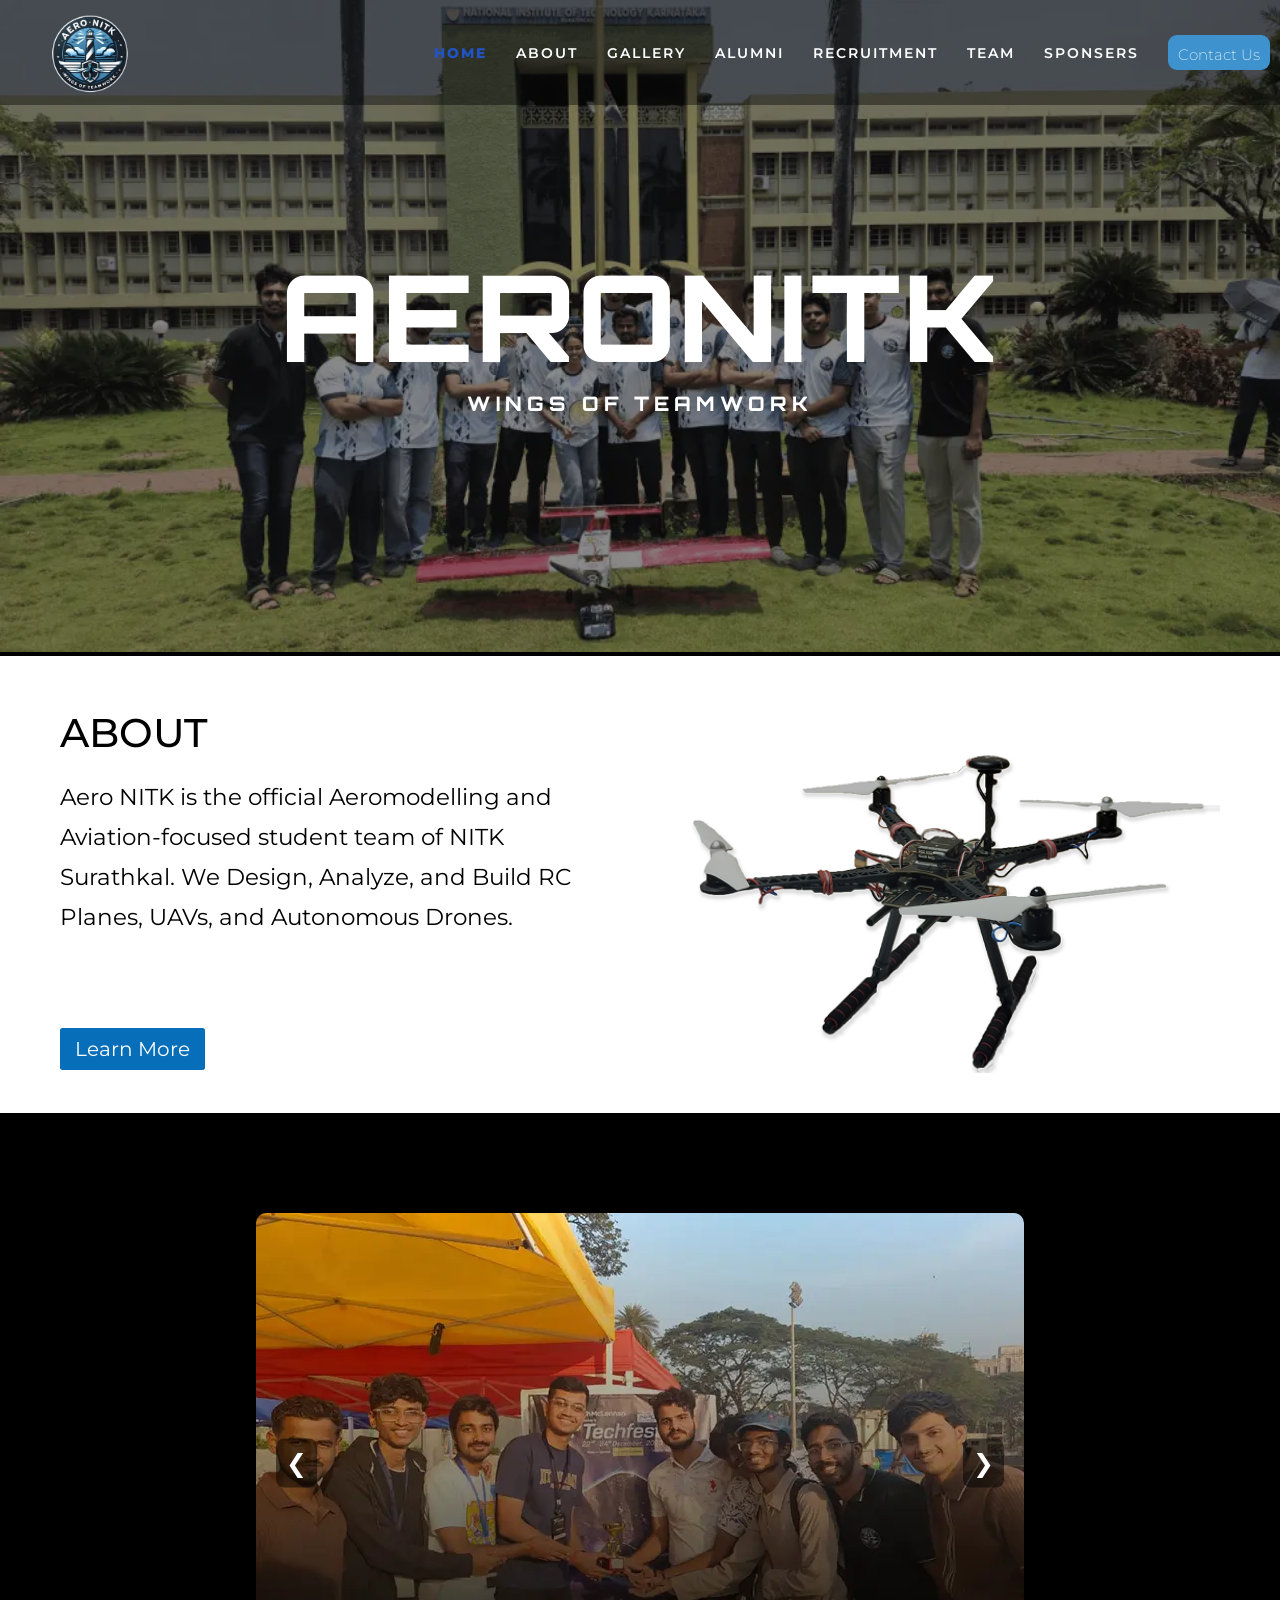
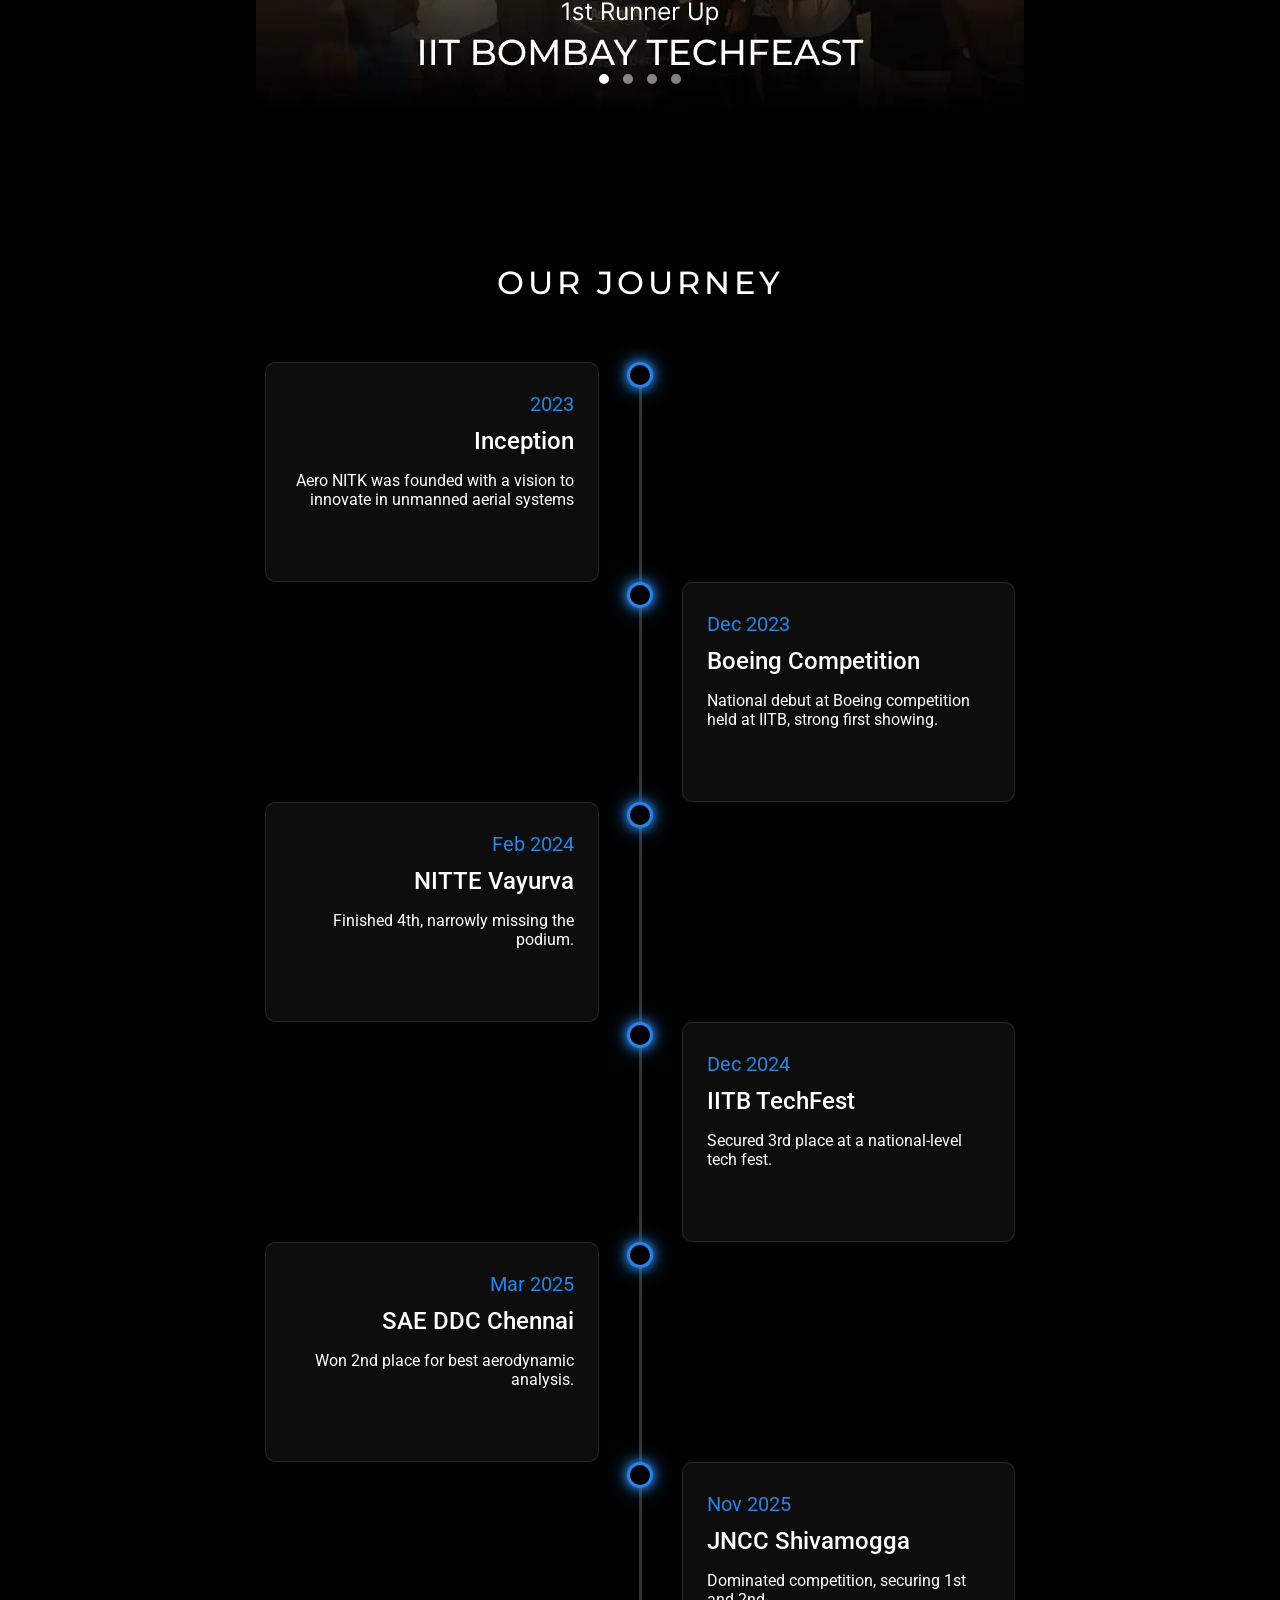
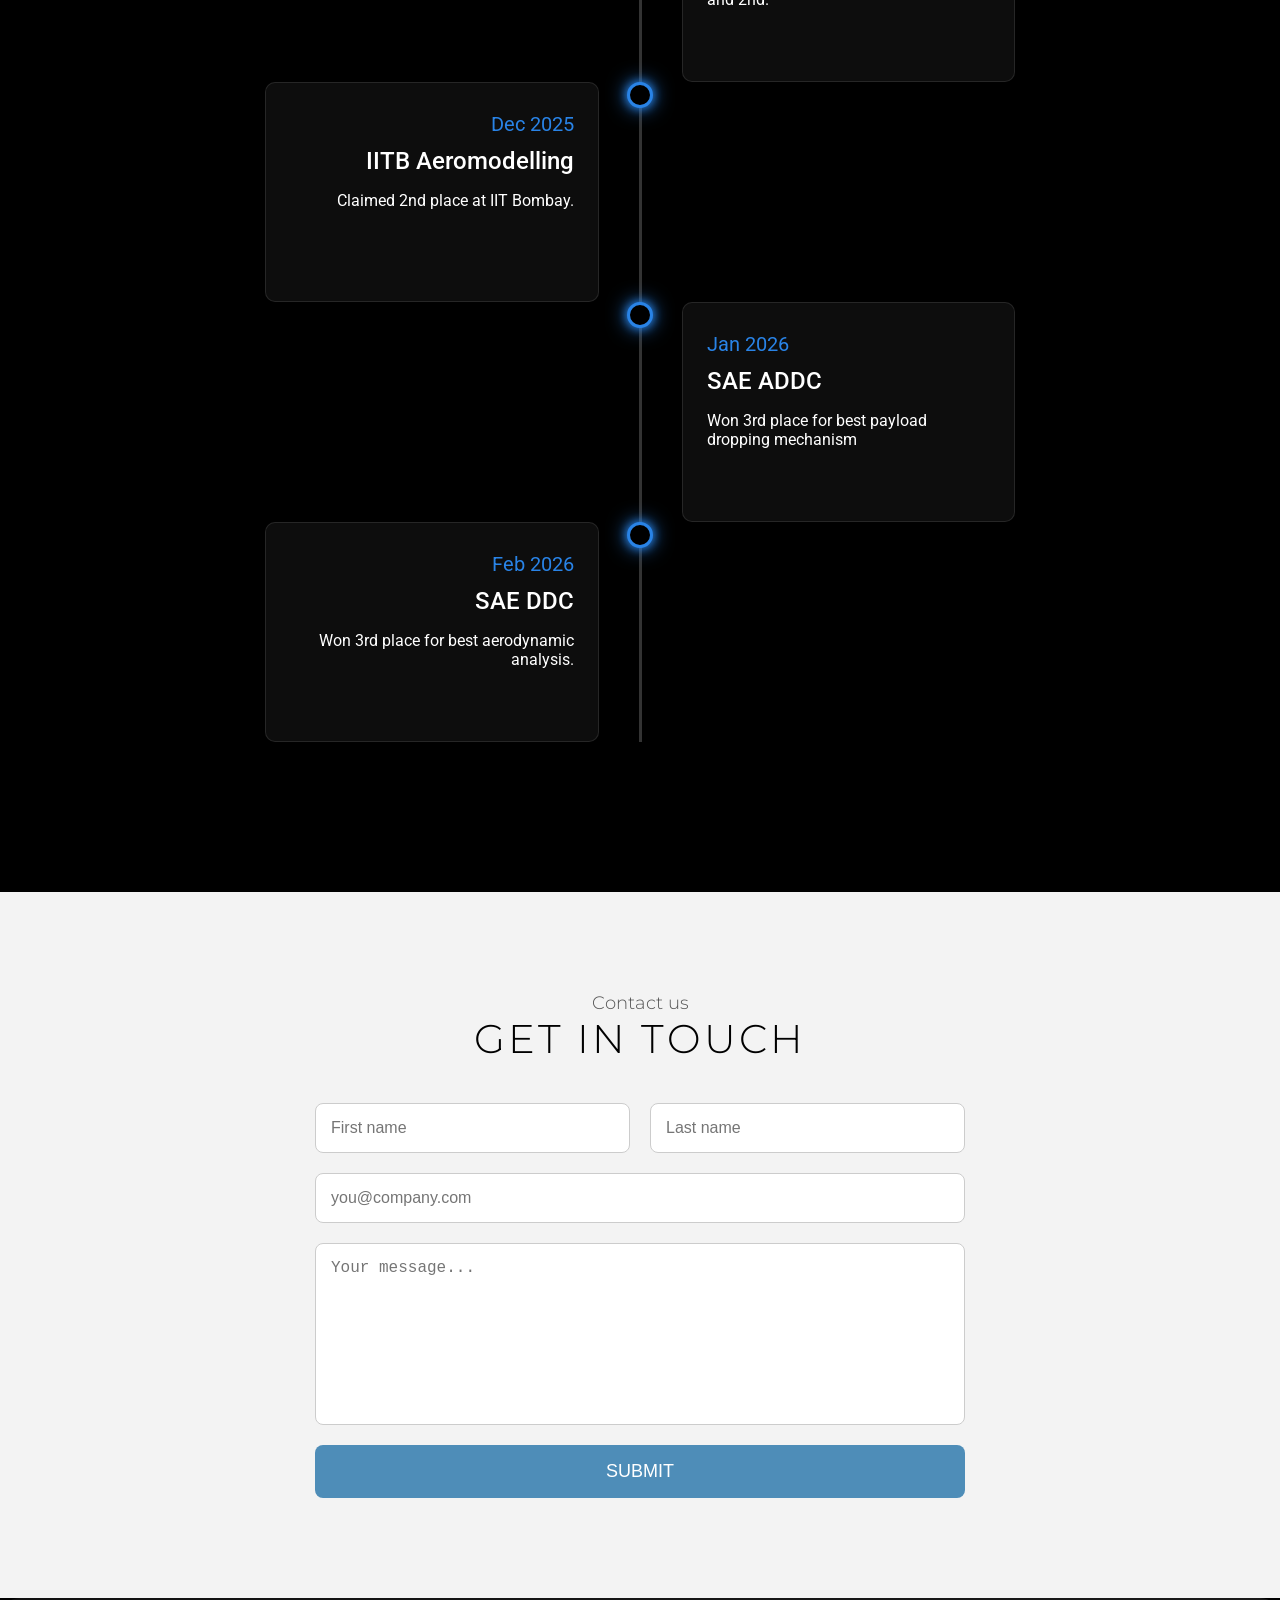
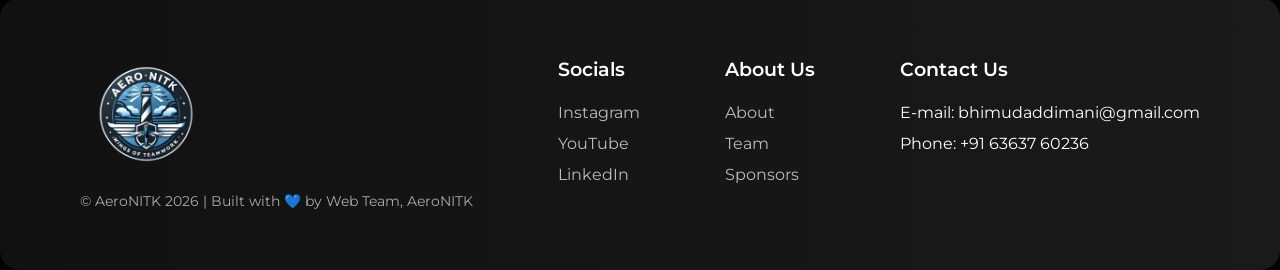
==== index.html @ a37a217d "change to index" ====
<!DOCTYPE html>
<html lang="en">
<head>
    <meta charset="UTF-8">
    <meta name="viewport" content="width=device-width, initial-scale=1.0">
    <title>Document</title>
    <link rel="stylesheet" href="CSS/aeronitk.css">
    <link rel="stylesheet" href="CSS/header.css">
    <link rel="preconnect" href="https://fonts.googleapis.com">
    <link rel="preconnect" href="https://fonts.gstatic.com" crossorigin>
    <link href="https://fonts.googleapis.com/css2?family=Montserrat:ital,wght@0,100..900;1,100..900&display=swap" rel="stylesheet">
    <link rel="preconnect" href="https://fonts.googleapis.com">
    <link rel="preconnect" href="https://fonts.gstatic.com" crossorigin>
    <link href="https://fonts.googleapis.com/css2?family=Montserrat:ital,wght@0,100..900;1,100..900&family=Orbitron:wght@400..900&  display=swap" rel="stylesheet">
    <link rel="stylesheet" href="CSS/timeline.css">
    <link rel="preconnect" href="https://fonts.googleapis.com">
<link rel="preconnect" href="https://fonts.gstatic.com" crossorigin>
<link href="https://fonts.googleapis.com/css2?family=Montserrat:ital,wght@0,100..900;1,100..900&family=Orbitron:wght@400..900&family=Roboto:ital,wght@0,100..900;1,100..900&display=swap" rel="stylesheet">
<link rel="stylesheet" href="CSS/footer.css">
</head>
<body>
    <div class="Header" >
        <div class="logo"><img class="logoimg" src="Images/Aero_NITK_logo-Bzuru4kK.png" alt="Logo"></div>
        <div class="left-header">
           <a id="home">HOME</a>
           <a id="about">ABOUT</a>
           <a id="gallery">GALLERY</a>
           <a id="alumni">ALUMNI</a>
           <a id="recruitment">RECRUITMENT</a>
           <a id="team">TEAM</a>
           <a>SPONSERS</a>
           <button class="btn">Contact Us</button>
        </div>
    </div>
    <div class="hero-img-section">
        <img class="hero-logo" src="Images/hero_background-BqpF_U2i.webp" alt="Hero Logo">
        <div class="overlay"><div class="hero-Title">AERONITK</div> <div class="hero-subtitle"> WINGS OF TEAMWORK </div></div>
    </div>
    <div class="about-section" id="about-section">
        <div class="about-content">
            <div class="about-text"><h2>ABOUT </h2>
            <p>Aero NITK is the official Aeromodelling and Aviation-focused student team of NITK Surathkal. We Design, Analyze, and Build RC Planes, UAVs, and Autonomous Drones.</p>
            <a class="learn-btn">Learn More</a>
        </div>
            <img class="drone-img" src="Images/drone-DxiO29r8.png" alt="Drone Image"> 
        </div>
       
    </div>
    <div class="slider-flex-box">
    <div class="slider">

  <img class="slide active" src="Images/Achievements_1-vYV1T0-r.webp">
  <img class="slide" src="Images/Achievements_2-BEY4sO6G.webp">
  <img class="slide" src="Images/Achievements_3-DY_Y8LLL.webp">
  <img class="slide" src="Images/Achievements_4-ChOLmirB.webp">



  <button class="prev">&#10094;</button>
  <button class="next">&#10095;</button>

  <div class="dots">
      <span class="dot active"></span>
      <span class="dot"></span>
      <span class="dot"></span>
      <span class="dot"></span>
  </div>

</div>
    </div>
    <div class=timeline>
        <h2 class="timeline-header">OUR JOURNEY</h2>
        <div class="timeline-grid">
            <div class="timeline-component" style="text-align: right;">
               <p><div class="timeline-year">2023</div>
                <h3 class="timeline-title">Inception</h3>
                <span class="timeline-description">Aero NITK was founded with a vision to innovate in unmanned aerial systems</span></p>
            </div>
            <div class="component-middle">
                <div class="timeline-point"></div>

            </div>
            <div class="component-empty"></div>



            <div class="component-empty"></div> 
            <div class="component-middle">
                <div class="timeline-point"></div>
               
            </div>
           <div class="timeline-component">
               <p><span class="timeline-year">Dec 2023</span>
               <h3 class="timeline-title">Boeing Competition</h3>
                <span class="timeline-description">National debut at Boeing competition held at IITB, strong first showing.</span></p>
            </div>

            <div class="timeline-component" style="text-align: right;">
               <p><div class="timeline-year">Feb 2024</div>
                <h3 class="timeline-title">NITTE Vayurva</h3>
                <span class="timeline-description">Finished 4th, narrowly missing the podium.</span></p>
            </div>
            <div class="component-middle">
                <div class="timeline-point"></div>

            </div>
            <div class="component-empty"></div>



            <div class="component-empty"></div> 
            <div class="component-middle">
                <div class="timeline-point"></div>
               
            </div>
           <div class="timeline-component">
            <p><span class="timeline-year">Dec 2024</span>
               <h3 class="timeline-title">IITB TechFest</h3>
                <span class="timeline-description">Secured 3rd place at a national-level tech fest.</span></p>
            </div>

            <div class="timeline-component" style="text-align: right;">
               <p><div class="timeline-year">Mar 2025</div>
                <h3 class="timeline-title">SAE DDC Chennai</h3>
                <span class="timeline-description">Won 2nd place for best aerodynamic analysis.</span></p>
            </div>
            <div class="component-middle">
                <div class="timeline-point"></div>

            </div>
            <div class="component-empty"></div>



            <div class="component-empty"></div> 
            <div class="component-middle">
                <div class="timeline-point"></div>
               
            </div>
           <div class="timeline-component">
               <p><span class="timeline-year">Nov 2025</span>
               <h3 class="timeline-title">JNCC Shivamogga</h3>
                <span class="timeline-description">Dominated competition, securing 1st and 2nd.</span></p>
            </div>

            <div class="timeline-component" style="text-align: right;">
               <p><div class="timeline-year">Dec 2025</div>
                <h3 class="timeline-title">IITB Aeromodelling</h3>
                <span class="timeline-description">Claimed 2nd place at IIT Bombay.</span></p>
            </div>
            <div class="component-middle">
                <div class="timeline-point"></div>

            </div>
            <div class="component-empty"></div>



            <div class="component-empty"></div> 
            <div class="component-middle">
                <div class="timeline-point"></div>
               
            </div>
           <div class="timeline-component">
               <p><span class="timeline-year">Jan 2026</span>
               <h3 class="timeline-title">SAE ADDC</h3>
                <span class="timeline-description">Won 3rd place for best payload dropping mechanism</span></p>
            </div>

             <div class="timeline-component" style="text-align: right;">
               <p><div class="timeline-year">Feb 2026</div>
                <h3 class="timeline-title">SAE DDC</h3>
                <span class="timeline-description">Won 3rd place for best aerodynamic analysis.</span></p>
            </div>
            <div class="component-middle">
                <div class="timeline-point"></div>

            </div>
            <div class="component-empty"></div>

            </div>
            

        </div>
    </div>

    <div class="contact-section">

  <p class="contact-small">Contact us</p>
  <h2 class="contact-title">GET IN TOUCH</h2>

  <form class="contact-form">

    <div class="name-row">
      <input type="text" placeholder="First name">
      <input type="text" placeholder="Last name">
    </div>

    <input class="email" type="email" placeholder="you@company.com">

    <textarea placeholder="Your message..."></textarea>

    <button type="submit">SUBMIT</button>

  </form>

</div>


    <footer class="footer">

  <div class="footer-container">

    <div class="footer-logo">
      <img src="Images/Aero_NITK_logo-Bzuru4kK.png" alt="AeroNITK logo">
      <p>© AeroNITK 2026 | Built with 💙 by Web Team, AeroNITK</p>
    </div>

    <div class="footer-links">
      <h3>Socials</h3>
      <a href="#">Instagram</a>
      <a href="#">YouTube</a>
      <a href="#">LinkedIn</a>
    </div>

    <div class="footer-links">
      <h3>About Us</h3>
      <a href="#about-section">About</a>
      <a href="#">Team</a>
      <a href="#">Sponsors</a>
    </div>

    <div class="footer-links">
      <h3>Contact Us</h3>
      <p>E-mail: bhimudaddimani@gmail.com</p>
      <p>Phone: +91 63637 60236</p>
    </div>

  </div>

</footer>
    
</body>
<script src="JS/aeronitk.js"></script>
</html>
---- CSS/aeronitk.css ----
html{
  scroll-behavior: smooth;
  scroll-padding-top: 90px;
}

body{
    
   background-color: black;
   scroll-behavior: smooth;
}
.hero-img-section{
    position: relative;
    width: 100%;
    overflow: hidden;
   

}
.hero-logo{
    width: 100%;
    
}
.overlay{
    width: 100%;
    height: 100%;
    background: rgba(0, 0, 0, 0.458);
    position: absolute;
    bottom: 0;
    top : 0;
    display:flex;
    flex-direction: column ;
    align-items: center;
    justify-content: center;
}
.hero-Title{
    font-family: 'Orbitron', sans-serif;
    font-weight: 800;
    color: white;
    letter-spacing: 2px;
    font-size: 120px;
}
.hero-subtitle{
    font-family: 'Orbitron', sans-serif;
    font-weight: 800;
    color: white;
    letter-spacing: 5px;
    font-size: 20px;

}
.about-section{
  font-family: 'montserrat', sans-serif;
  padding: 40px 60px;
  display: flex;
  flex-direction: column;
  background-color: white;
}
.about-content{
    display: flex;
    flex-direction: row;
    gap: 50px;
    justify-content: space-between;
    align-items: center;
}
.about-content h2{
    font-size: 40px;
    font-weight: 500;
    margin-bottom: 20px;
    
    
}
.about-content p{
    max-width: 700px;
    line-height: 40px;
    margin-bottom: 100px;
    font-size:23px
}
.drone-img{
    width: 550px;
}
.about-text{
    flex:1;

}
.learn-btn{
    background-color: #076fb9;
    color: white;
    padding: 8px 14px;
    font-size: 20px;
    border-radius: 3px;
    transition: 0.3s;
    border: solid;
    border-width: 1px;
    border-color: #076fb9;
}
.learn-btn:hover{
    background-color: #ffffff;
    cursor: pointer;
    color: #076fb9;
}
.slider{
    position: relative;
    width: 60%;
    height: 500px;
    margin: auto;
    overflow: hidden;
    border-radius: 10px;
    background: black;
    display: inline-block;
}

.slide{
    width: 100%;
    height: 100%;
    object-fit: cover;
    position: absolute;
    opacity: 0;
    transition: opacity 0.5s;
}

.slide.active{
    opacity: 1;
}
.prev, .next{
    position: absolute;
    top: 50%;
    transform: translateY(-50%);
    background: rgba(0,0,0,0.5);
    border: none;
    color: white;
    font-size: 25px;
    padding: 10px;
    cursor: pointer;
}

.prev{ left: 20px; }
.next{ right: 20px; }

.dots{
    position: absolute;
    bottom: 20px;
    width: 100%;
    text-align: center;
}

.dot{
    height: 10px;
    width: 10px;
    margin: 5px;
    background: white;
    display: inline-block;
    border-radius: 50%;
    opacity: 0.5;
}

.dot.active{
    opacity: 1;
}
.slider-flex-box{
    display:flex;
    justify-content: center;
    align-items:center;
    background-color:black;
    padding-top :100px
}


@media (max-width: 1024px){



.hero-Title{
    font-size:70px;
}

.about-content{
    flex-direction:column;
    text-align:center;
}

.drone-img{
    width:400px;
}

.slider{
    width:90%;
}

.timeline-grid{
    grid-template-columns:1fr 3px 1fr;
    max-width:600px;
}

.footer-container{
    gap:40px;
}

}

@media (max-width: 768px){



.left-header{
    display:none;   
}


.hero-Title{
    font-size:45px;
}

.hero-subtitle{
    font-size:14px;
}


.about-section{
    padding:40px 20px;
}

.drone-img{
    width:100%;
}


.slider{
    width:95%;
    height:300px;
}


.timeline-grid{
    grid-template-columns:1fr;
}

.component-middle{
    display:none;
}

.timeline-component{
    height:auto;
}


.footer{
    padding:40px 30px;
}

.footer-container{
    flex-direction:column;
    gap:30px;
}

.footer-logo img{
    width:90px;
}

}

.contact-section{
    background:#f3f3f3;
    padding:100px 20px;
    text-align:center;
    font-family:'Montserrat', sans-serif;
}

.contact-small{
    font-size:18px;
    color:#555;
    font-family: 'Montserrat', sans-serif;
    font-weight: 300;
}

.contact-title{
    font-size:40px;
    letter-spacing:3px;
    margin-bottom:40px;
    font-family: 'Montserrat', sans-serif;
    font-weight: 300;
}

.contact-form{
    max-width:650px;
    margin:auto;
    display:flex;
    flex-direction:column;
    gap:20px;
}

.name-row{
    display:flex;
    gap:20px;
}

.name-row input{
    flex:1;
}

.contact-form input,
.contact-form textarea{
    padding:15px;
    border-radius:8px;
    border:1px solid #ccc;
    font-size:16px;
}

textarea{
    height:150px;
    resize:none;
}

button{
    background:#4e8db8;
    color:white;
    padding:16px;
    border:none;
    border-radius:8px;
    font-size:18px;
    cursor:pointer;
}
---- CSS/header.css ----
*{
    margin: 0;
    padding: 0;
}
.Header {
    display: flex;
    flex-direction: row;
    align-items: center;
    justify-content: space-between;
    background-color: #0006;
    padding:10px;
    height: 85px;
    position:fixed;
    top:0px;
    left: 0px;
    right: 0px;
    z-index: 100;
    
    transition: all 0.4s ease;
}
.Header.scrolled{
    justify-content: center;
    height:60px;
    background: rgba(0,0,0,0.9);
}
.Header.scrolled .logo{
    display: none;
}
.left-header{
    display: flex;
    flex-direction: row;
    gap: 29px;
}
.left-header a {
    font-family:'montserrat', sans-serif;
    font-weight: 600;
    color: white;
    letter-spacing: 2px;
    font-size: 14px;
    transition: 0.3s;
    display: flex;
    align-items: center;    
}
.left-header button{
    background-color: #3e93ce;
    border: none;
    height: 35px;
    padding: 10px;
    color: white;
    font-size: 15px;
    font-family: 'montserrat', sans-serif;
    font-weight: 200;
    border-radius: 9px;

}
.left-header a:hover{
    color: #2253c5;
    
    cursor: pointer;
    
}
.logo{
    width: 90px;
    height: 90px;
    border-radius: 50%;
    margin-left: 30px;
}.logoimg{
    width: 100%;
    height: 100%;
    object-fit:COVER     ;
    cursor: pointer;
}
.btn{
    background-color: #3e93ce;
    border: none;
    height: 35px;
    padding: 10px;
    color: white;
    font-size: 15px;
    font-family: 'montserrat', sans-serif;
    font-weight: 200;
    border-radius: 9px;
    padding-bottom:19px ;
}
.btn:hover{
    background-color: #2253c5;
    cursor: pointer;
}
#home{
    color: #2253c5;
    font: bold;
    font-weight: 800;
}
---- CSS/timeline.css ----
.timeline-year{
    font-family: Roboto, sans-serif;
    color: #2983e6;
    text-align: right;
    font-size:20px;
    font-weight: 400;
    size: 32px;
    line-height: 35px;
}
.timeline-title{
   
    color: #ffffff;
    font-size: 24px;
    font-weight: 500;
    margin-top: 5px;
    margin-bottom: 16px;
}

.timeline-header {
    text-align: center;
    font-size: 32px;
    font-family: 'Montserrat', sans-serif;
    font-weight: 500;
    margin-bottom: 60px;
    color: rgb(255, 255, 255);
    text-transform: uppercase;
    letter-spacing: 4px;
    position: relative;
    z-index: 2;
}
.timeline{
    background-color: black;
    padding-top: 150px;
    padding-bottom: 150px;
}
.timeline-grid{
    background-color: black;
    margin :auto;
    max-width: 750px;
    display: grid;
    grid-template-columns: 1fr 3px 1fr;
    color:white;
    font-family: 'Roboto', sans-serif;
    column-gap: 40px;

}
.component-middle{
    background:#fff3;
    position: relative;
}

.timeline-point {
top:0;
left:50%;
transform: translateX(-50%);
position: absolute;
width: 20px;
height: 20px;
border-radius: 50%;
background-color: rgb(0, 0, 0);
border:solid;
border-color:#2983e6;
box-shadow: 0 0 10px #2983e6, 0 0 20px #2983e6;
}
.timeline-component{
    height: 170px;
    padding:1.5em;
    background:#ffffff0d;
    border-radius: 10px;
    border:solid;
    border-color:rgba(255, 255, 255, .1);
    border-width: 1px;
    transition: 0.3s;
}
.timeline-component:hover{
   
    border-color:rgb(43, 56, 129);
    box-shadow: 0 0 10px rgba(112, 129, 230, 0.2), 0 0 20px rgba(112, 129, 230, 0.2);
    cursor: pointer;
    transform: translateY(-5px);
}
---- CSS/footer.css ----
.footer{
    background: linear-gradient(90deg,#111,#1a1a1a);
    color: white;
    padding: 60px 80px;
    font-family: 'Montserrat', sans-serif;
    border-radius: 20px;
}

.footer-container{
    display: flex;
    justify-content: space-between;
    align-items: flex-start;
    flex-wrap: wrap;
}

.footer-logo img{
    width:120px;
    margin-bottom:20px;
}

.footer-logo p{
    font-size:14px;
    color:#aaa;
}

.footer-links{
    display:flex;
    flex-direction:column;
    gap:12px;
}

.footer-links h3{
    margin-bottom:10px;
    font-weight:600;
}

.footer-links a{
    text-decoration:none;
    color:#bbb;
    transition:0.3s;
}

.footer-links a:hover{
    color:#2983e6;
}
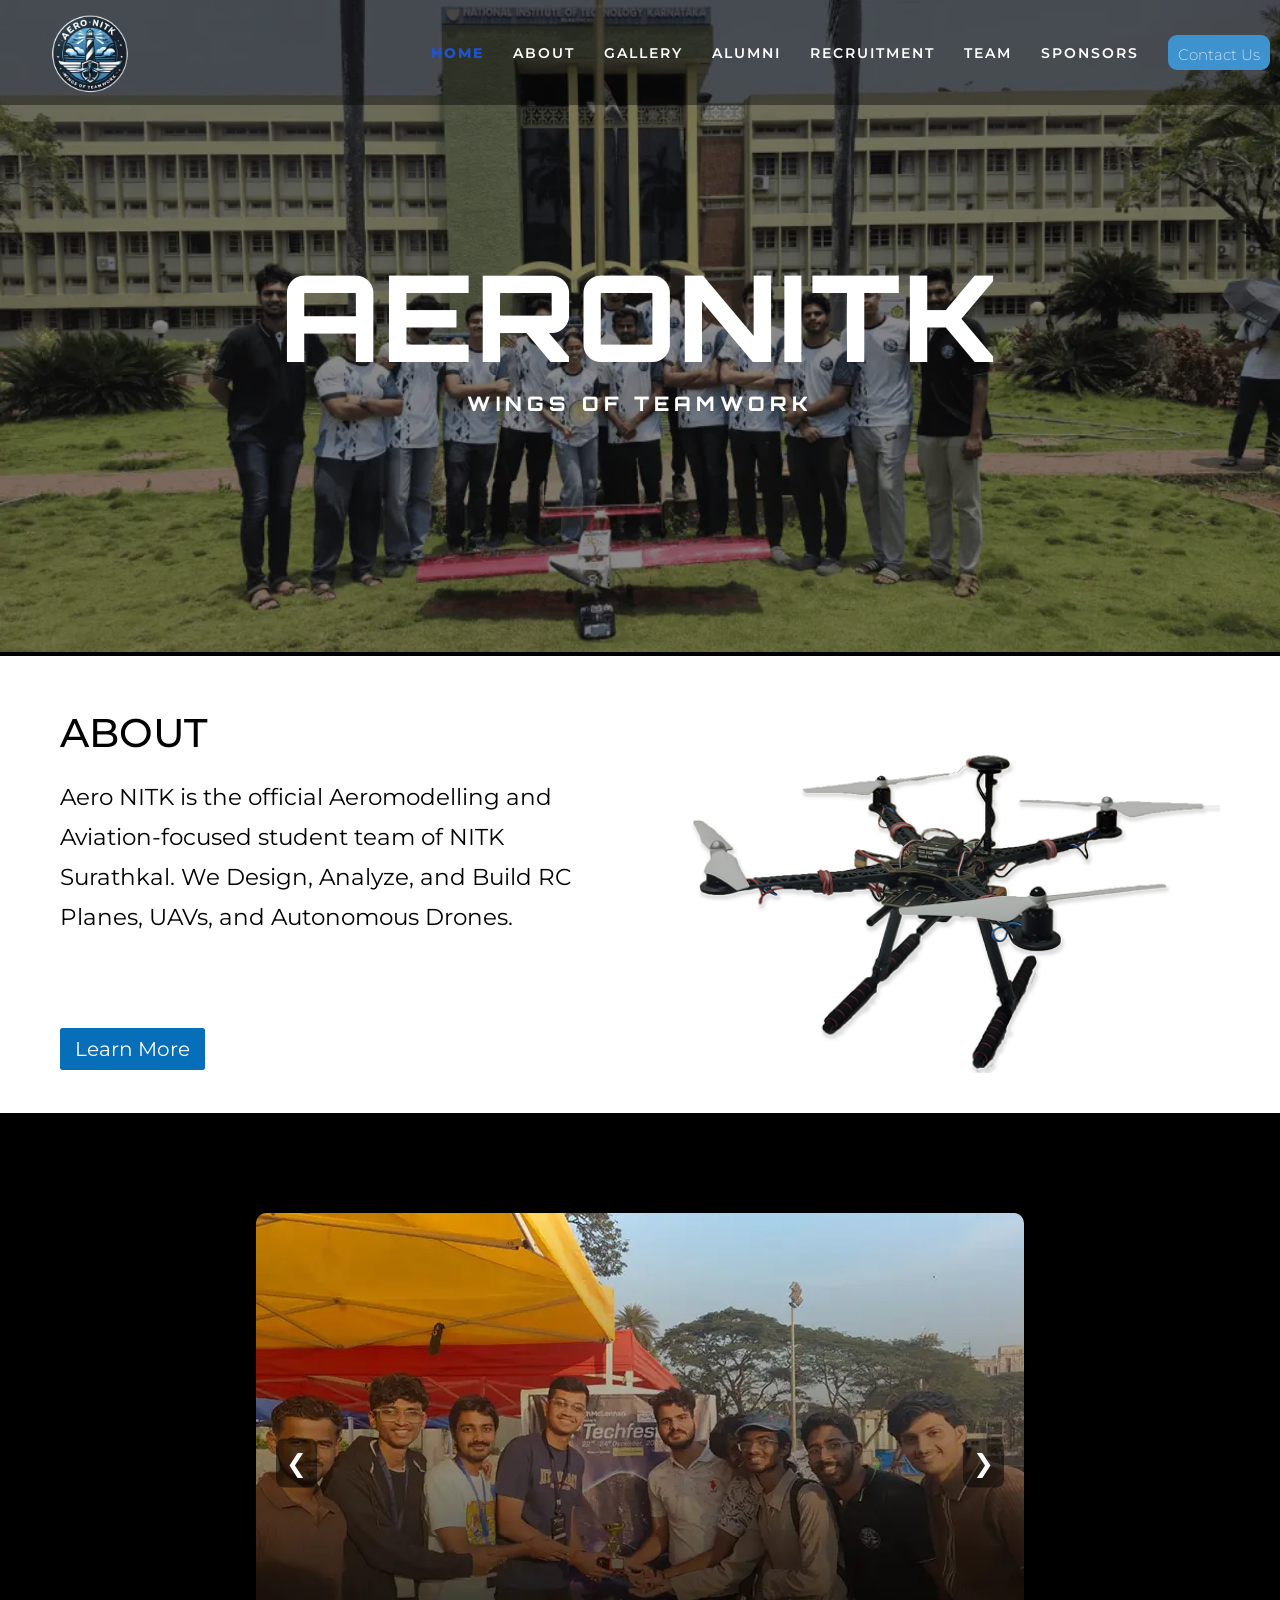
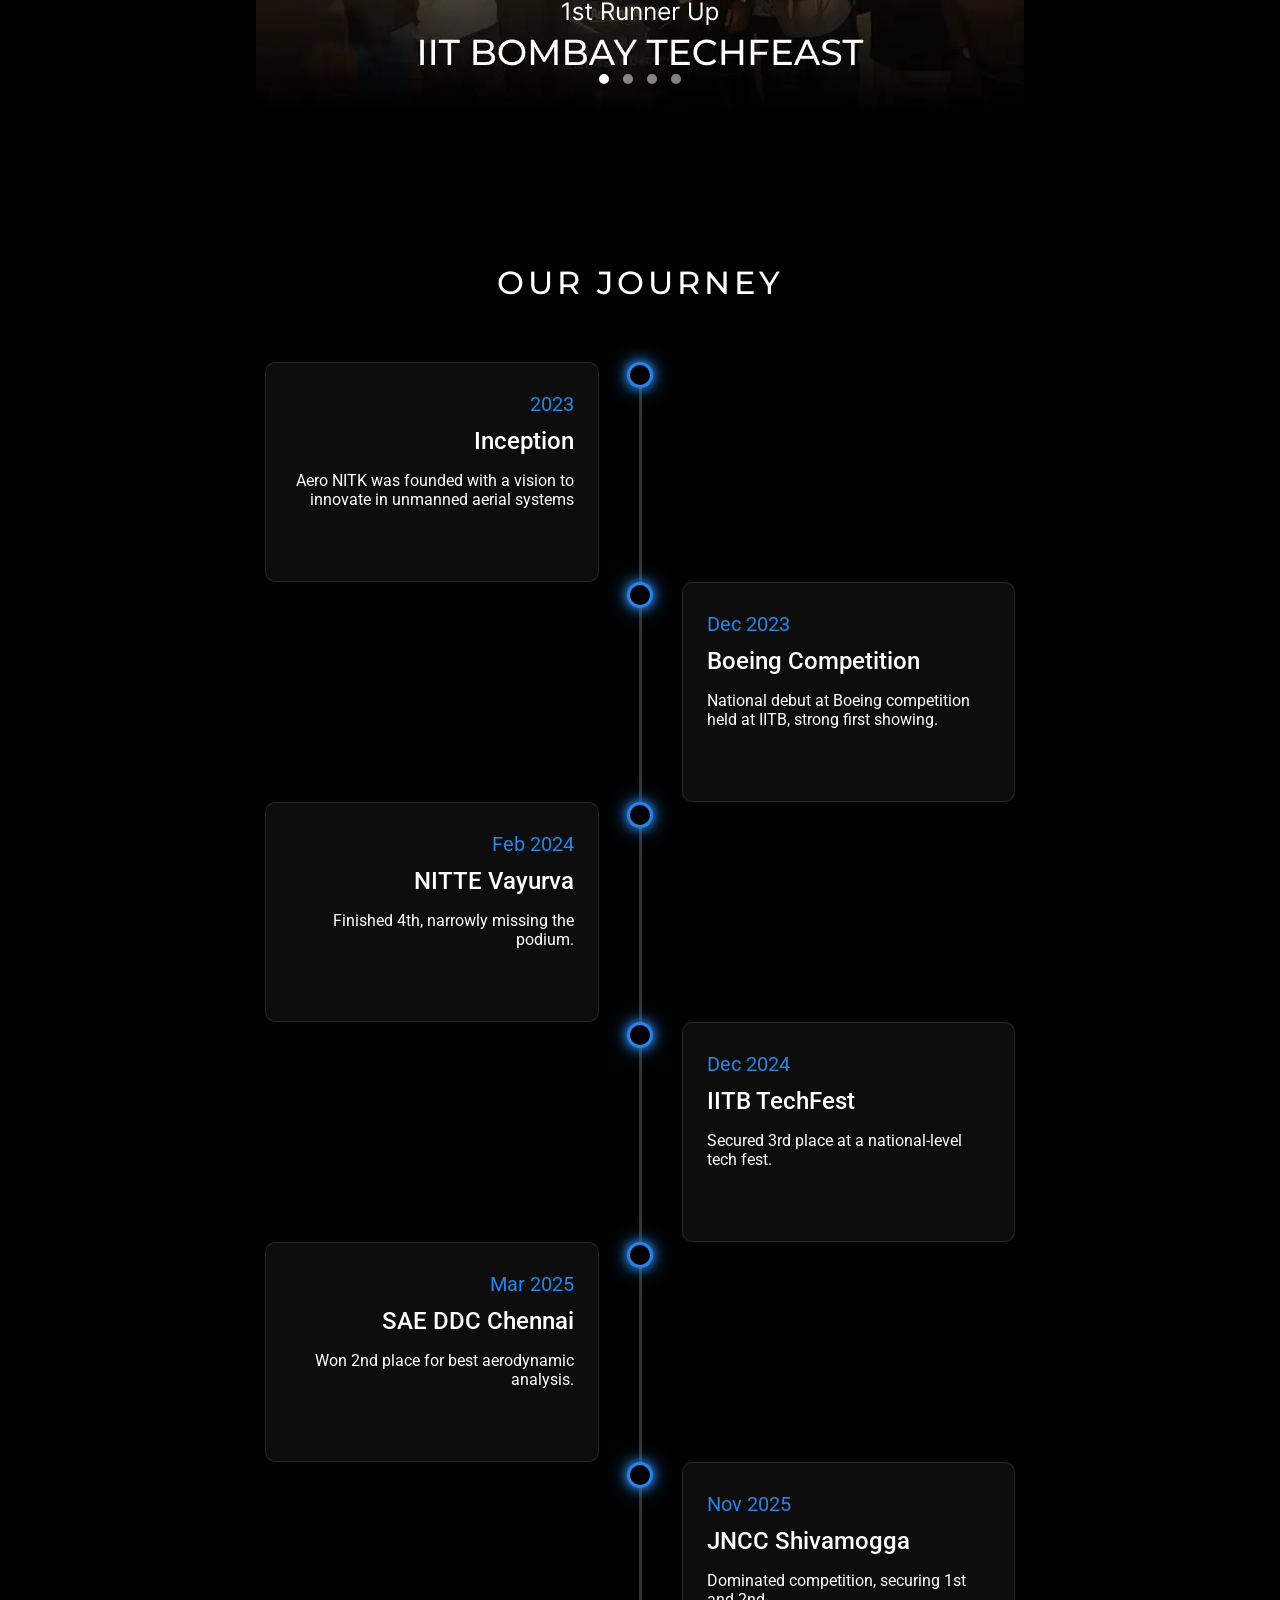
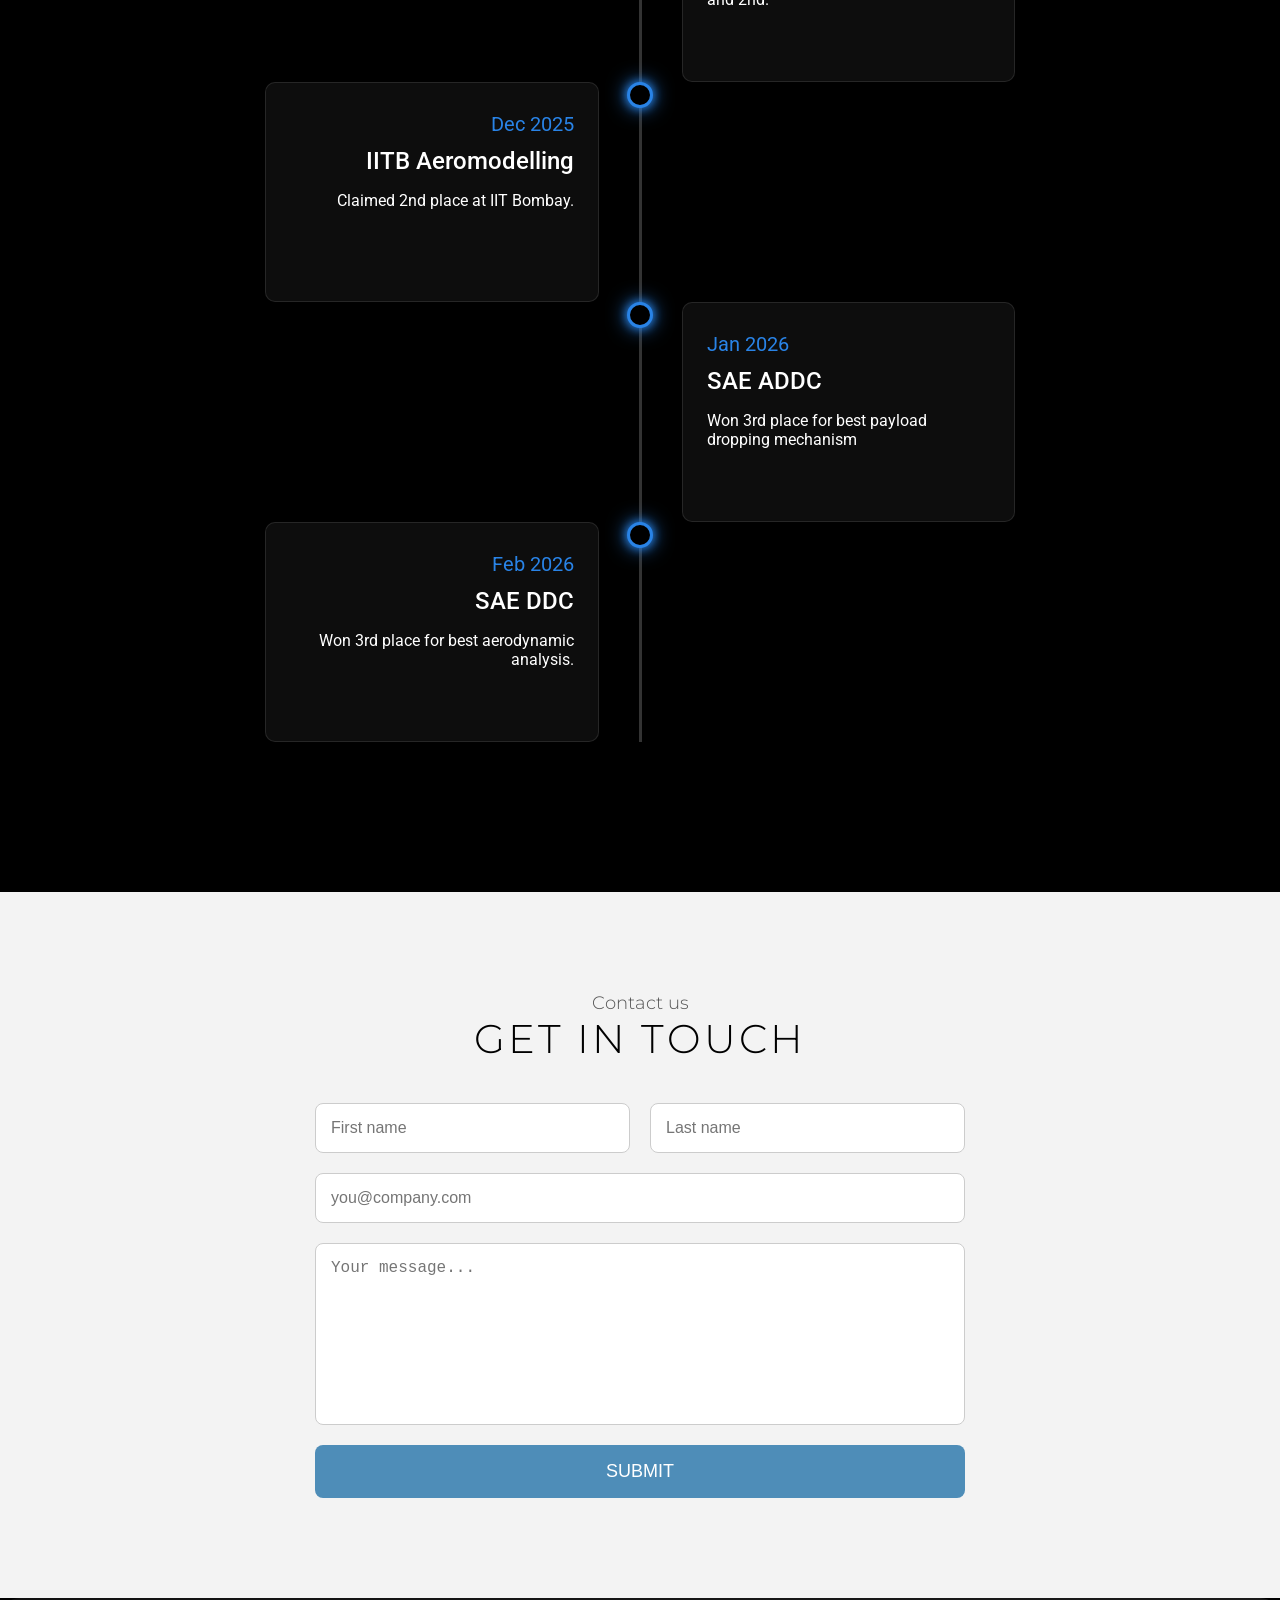
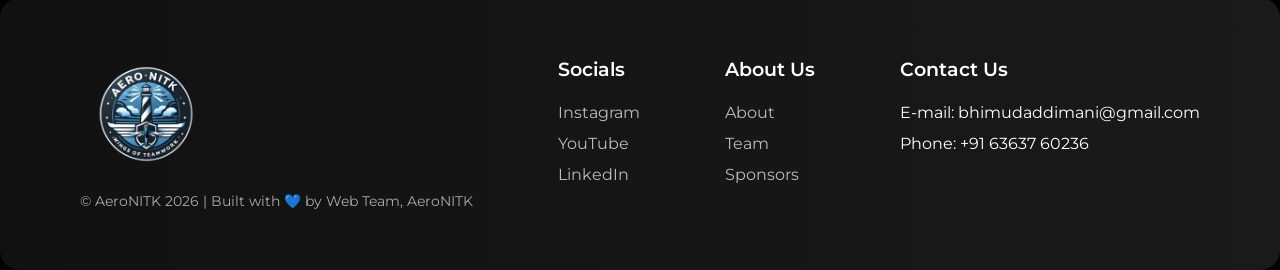
==== commit 084c1419: "slide animation to header" ====
--- a/index.html
+++ b/index.html
@@ -3,7 +3,7 @@
 <head>
     <meta charset="UTF-8">
     <meta name="viewport" content="width=device-width, initial-scale=1.0">
-    <title>Document</title>
+    <title>AeroNITK</title>
     <link rel="stylesheet" href="CSS/aeronitk.css">
     <link rel="stylesheet" href="CSS/header.css">
     <link rel="preconnect" href="https://fonts.googleapis.com">
@@ -28,7 +28,7 @@
            <a id="alumni">ALUMNI</a>
            <a id="recruitment">RECRUITMENT</a>
            <a id="team">TEAM</a>
-           <a>SPONSERS</a>
+           <a>SPONSORS</a>
            <button class="btn">Contact Us</button>
         </div>
     </div>
--- a/CSS/header.css
+++ b/CSS/header.css
@@ -16,20 +16,26 @@
     right: 0px;
     z-index: 100;
     
-    transition: all 0.4s ease;
+    transition: all 0.9s ;
 }
 .Header.scrolled{
-    justify-content: center;
     height:60px;
     background: rgba(0,0,0,0.9);
+    justify-content: right;
 }
 .Header.scrolled .logo{
     display: none;
+}
+.Header.scrolled .left-header{
+    transform: translateX(-320px);
 }
 .left-header{
     display: flex;
     flex-direction: row;
     gap: 29px;
+     transition: transform 0.4s ease;
+   
+
 }
 .left-header a {
     font-family:'montserrat', sans-serif;
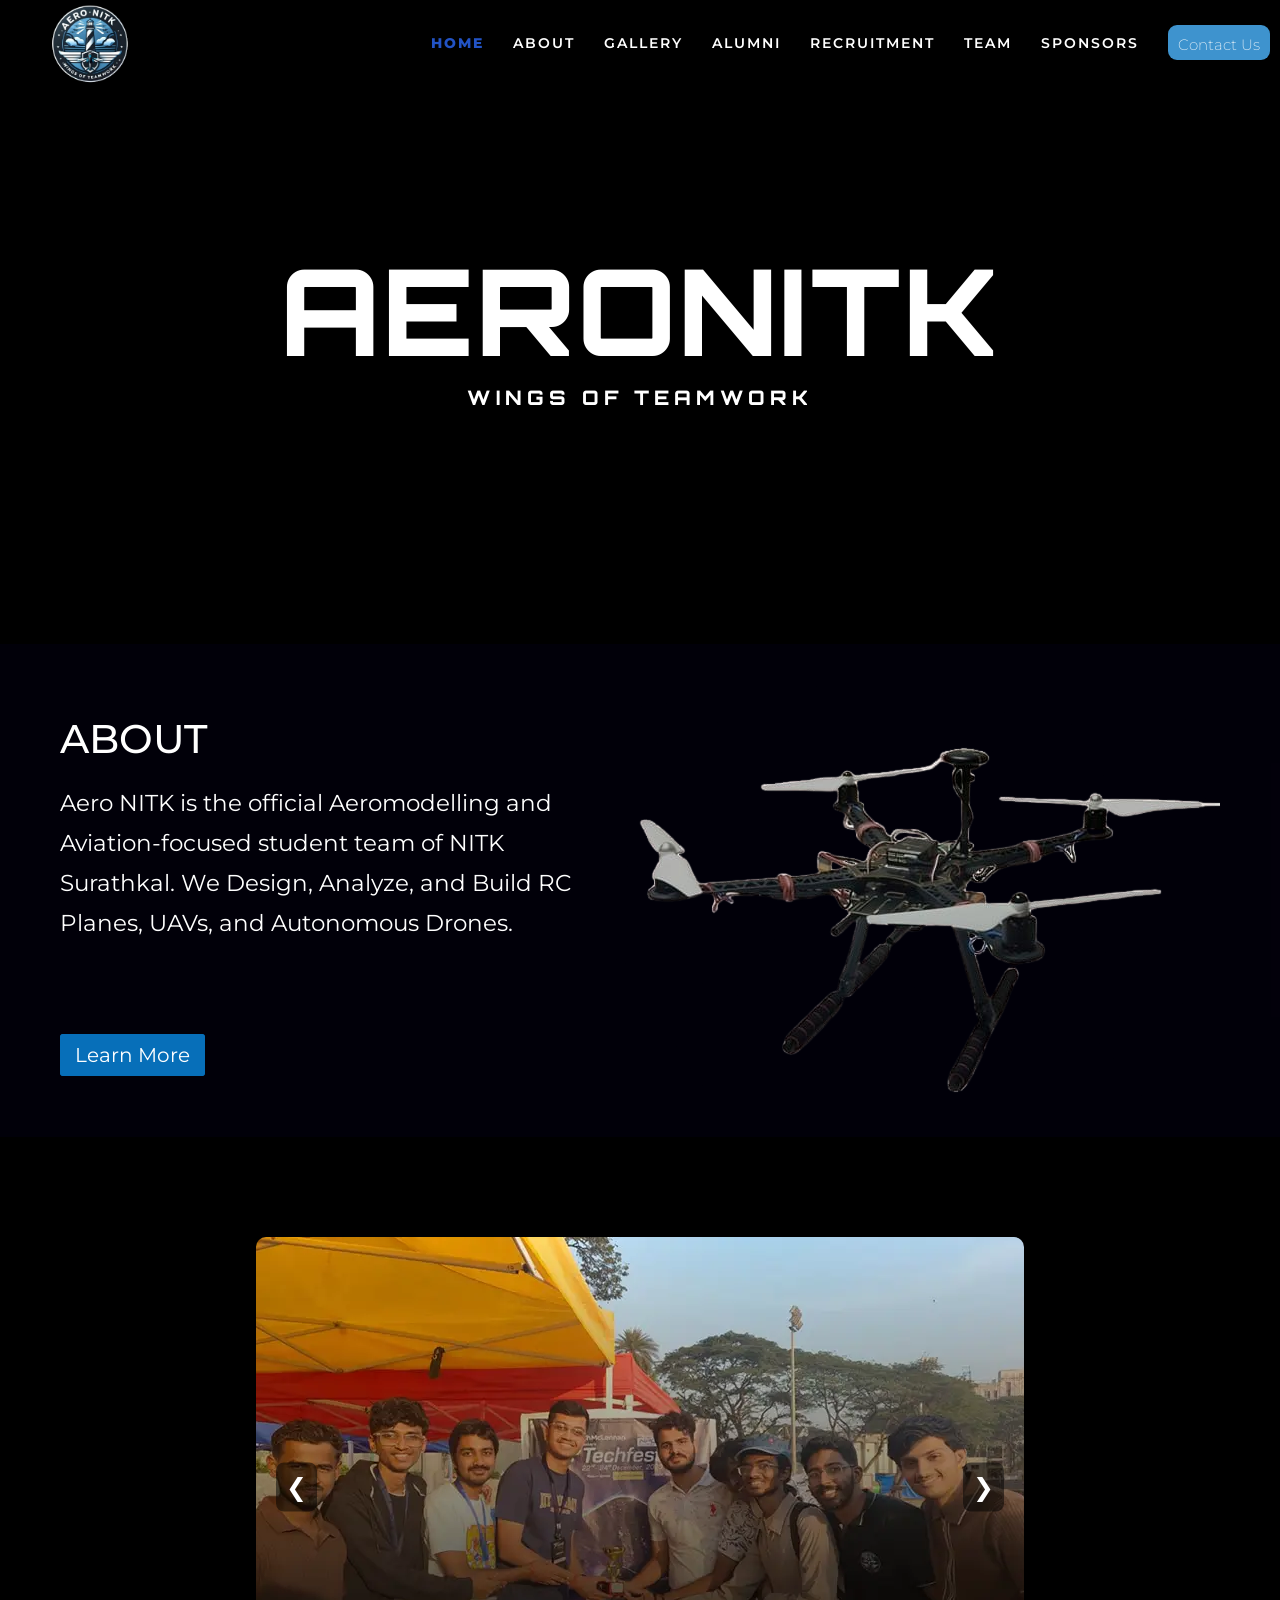
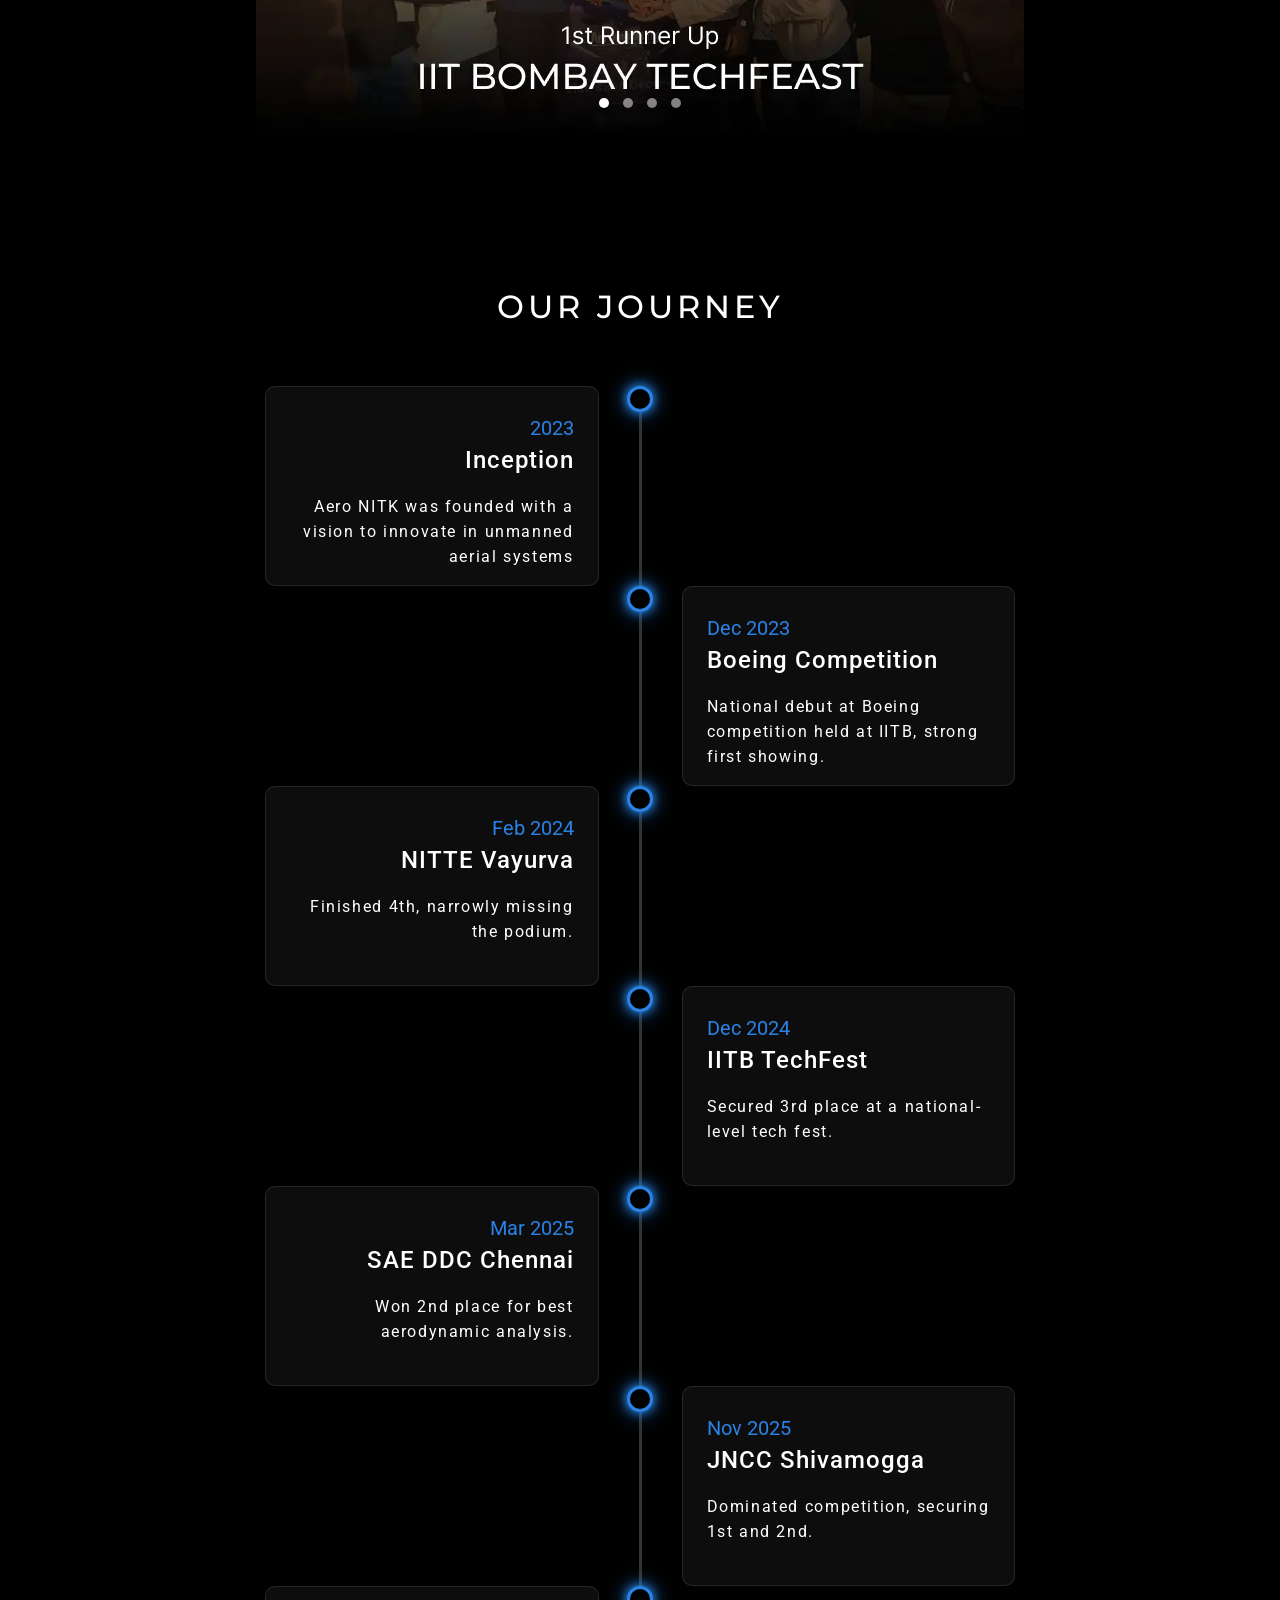
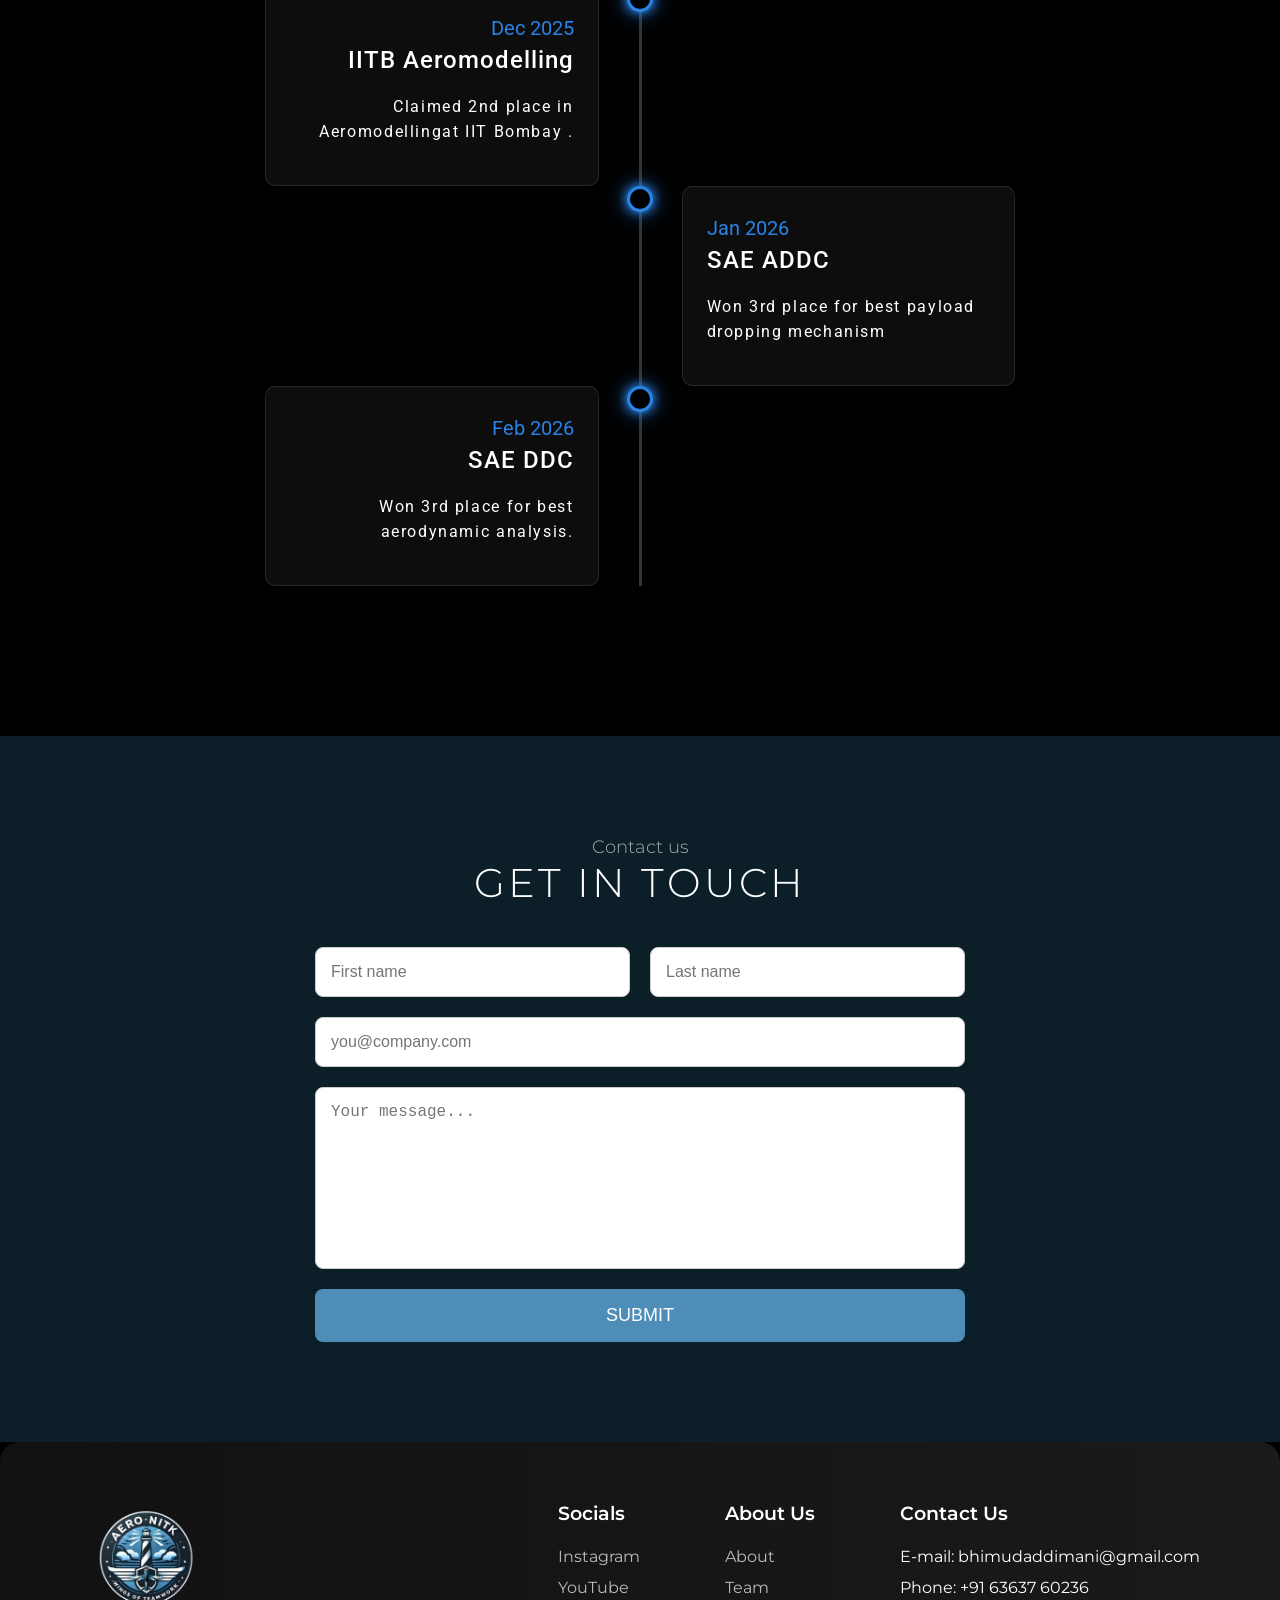
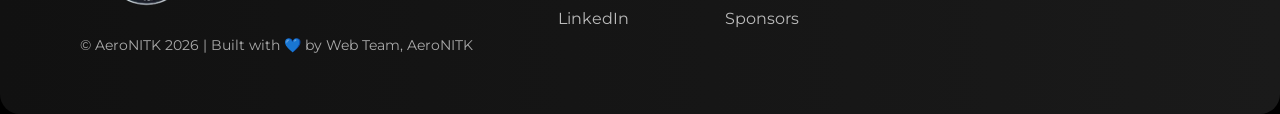
==== commit 723627e6: "animations" ====
--- a/index.html
+++ b/index.html
@@ -33,7 +33,12 @@
         </div>
     </div>
     <div class="hero-img-section">
-        <img class="hero-logo" src="Images/hero_background-BqpF_U2i.webp" alt="Hero Logo">
+        <video class="hero-logo vid1" autoplay muted>
+            <source src="Images/Vid2.mp4">
+        </video>
+        <video class="hero-logo vid2" autoplay muted style="display: none;">
+            <source src="Images/Vid1.mp4">
+        </video>
         <div class="overlay"><div class="hero-Title">AERONITK</div> <div class="hero-subtitle"> WINGS OF TEAMWORK </div></div>
     </div>
     <div class="about-section" id="about-section">
@@ -42,7 +47,7 @@
             <p>Aero NITK is the official Aeromodelling and Aviation-focused student team of NITK Surathkal. We Design, Analyze, and Build RC Planes, UAVs, and Autonomous Drones.</p>
             <a class="learn-btn">Learn More</a>
         </div>
-            <img class="drone-img" src="Images/drone-DxiO29r8.png" alt="Drone Image"> 
+            <img class="drone-img" src="Images/drone_black.png" alt="Drone Image"> 
         </div>
        
     </div>
@@ -78,7 +83,6 @@
             </div>
             <div class="component-middle">
                 <div class="timeline-point"></div>
-
             </div>
             <div class="component-empty"></div>
 
@@ -146,7 +150,7 @@
             <div class="timeline-component" style="text-align: right;">
                <p><div class="timeline-year">Dec 2025</div>
                 <h3 class="timeline-title">IITB Aeromodelling</h3>
-                <span class="timeline-description">Claimed 2nd place at IIT Bombay.</span></p>
+                <span class="timeline-description">Claimed 2nd place in Aeromodellingat IIT Bombay .</span></p>
             </div>
             <div class="component-middle">
                 <div class="timeline-point"></div>
--- a/CSS/aeronitk.css
+++ b/CSS/aeronitk.css
@@ -22,7 +22,7 @@
 .overlay{
     width: 100%;
     height: 100%;
-    background: rgba(0, 0, 0, 0.458);
+    background: rgba(0, 0, 0, 0.758);
     position: absolute;
     bottom: 0;
     top : 0;
@@ -49,16 +49,15 @@
 .about-section{
   font-family: 'montserrat', sans-serif;
   padding: 40px 60px;
-  display: flex;
-  flex-direction: column;
-  background-color: white;
+  background-color: rgba(5, 1, 27, 0.351);
+  color: white;
 }
 .about-content{
+    position: relative;
     display: flex;
-    flex-direction: row;
-    gap: 50px;
     justify-content: space-between;
     align-items: center;
+
 }
 .about-content h2{
     font-size: 40px;
@@ -73,11 +72,47 @@
     margin-bottom: 100px;
     font-size:23px
 }
-.drone-img{
+.drone-img-transition{
     width: 550px;
-}
-.about-text{
-    flex:1;
+    position: absolute;
+    top: 0;
+    right:0;
+
+    animation: slideInFromLeft 3s  forwards ;
+    
+}
+@keyframes slideInFromLeft {
+     0%{
+        transform: translateX(-120vw);
+    }
+
+    100%{
+        transform: translateX(0);
+    }
+    }
+
+@keyframes TextFadeIn {
+    0%{
+        opacity:0;
+        transform: translateX(-50px);
+    }
+
+    40%{
+        opacity:0;
+    }
+
+    100%{
+        opacity:1;
+        transform: translateX(0);
+    }
+
+}
+.about-text-transtion{
+   
+    
+    opacity: 0;
+    animation: TextFadeIn 2.5s  forwards;
+   
 
 }
 .learn-btn{
@@ -257,7 +292,7 @@
 }
 
 .contact-section{
-    background:#f3f3f3;
+    background:#4ac3ff29;
     padding:100px 20px;
     text-align:center;
     font-family:'Montserrat', sans-serif;
@@ -265,7 +300,7 @@
 
 .contact-small{
     font-size:18px;
-    color:#555;
+    color:#aaaaaa;
     font-family: 'Montserrat', sans-serif;
     font-weight: 300;
 }
@@ -276,6 +311,7 @@
     margin-bottom:40px;
     font-family: 'Montserrat', sans-serif;
     font-weight: 300;
+    color: white;
 }
 
 .contact-form{
@@ -318,4 +354,46 @@
     cursor:pointer;
 }
 
-
+@media (max-width: 768px){
+
+/* make timeline a single column */
+.timeline-grid{
+    display: flex;
+    flex-direction: column;
+    gap: 40px;
+}
+
+/* hide the empty placeholders */
+.component-empty{
+    display: none;
+}
+
+/* keep the dot aligned left */
+.component-middle{
+    justify-content: flex-start;
+    margin-left: 10px;
+}
+
+/* timeline content full width */
+.timeline-component{
+    text-align: left !important;
+    padding-left: 30px;
+}
+
+/* make text smaller */
+.timeline-title{
+    font-size: 18px;
+}
+
+.timeline-description{
+    font-size: 14px;
+}
+
+/* move dot closer to content */
+.timeline-point{
+    margin-left: 5px;
+}
+
+}
+
+
--- a/CSS/header.css
+++ b/CSS/header.css
@@ -7,9 +7,9 @@
     flex-direction: row;
     align-items: center;
     justify-content: space-between;
-    background-color: #0006;
+    background-color: rgba(0, 0, 0, 0);
     padding:10px;
-    height: 85px;
+    height: 65px;
     position:fixed;
     top:0px;
     left: 0px;
--- a/CSS/timeline.css
+++ b/CSS/timeline.css
@@ -12,8 +12,9 @@
     color: #ffffff;
     font-size: 24px;
     font-weight: 500;
-    margin-top: 5px;
-    margin-bottom: 16px;
+    margin-top: 0px;
+    margin-bottom: 20px;
+    letter-spacing: 1px;
 }
 
 .timeline-header {
@@ -63,7 +64,7 @@
 box-shadow: 0 0 10px #2983e6, 0 0 20px #2983e6;
 }
 .timeline-component{
-    height: 170px;
+    height: 150px;
     padding:1.5em;
     background:#ffffff0d;
     border-radius: 10px;
@@ -79,5 +80,9 @@
     cursor: pointer;
     transform: translateY(-5px);
 }
- 
+.timeline-description{
+    line-height: 25px;
+    letter-spacing: 1.618px;
+    
+} 
 
